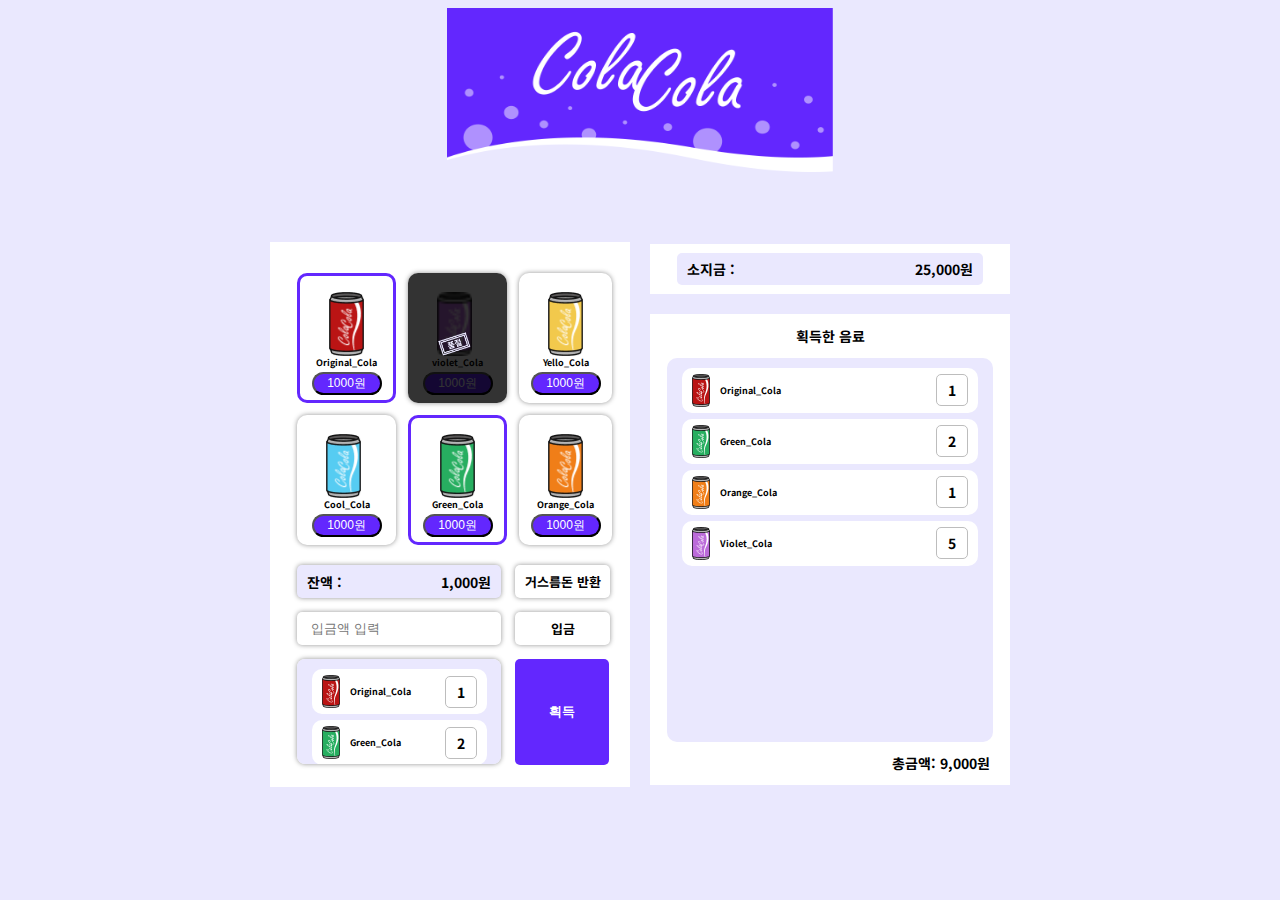
==== 과제/0320_콜라콜라_밴딩머신_평가/index.html @ 3159a7d2 "v1 commit" ====
<!DOCTYPE html>
<html lang="ko-KR">
  <head>
    <meta charset="UTF-8" />
    <meta http-equiv="X-UA-Compatible" content="IE=edge" />
    <meta name="viewport" content="width=device-width, initial-scale=1.0" />
    <title>밴딩머신</title>

    <!-- CSS -->
    <link rel="stylesheet" href="./style.css" />
  </head>
  <body>
    <!-- 로고 -->
    <header>
      <h1 class="a11y-hidden">ColaCola</h1>
      <img class="sign" src="./img/Group.png" alt="" />
    </header>

    <main>
      <!-- 첫번째 자판기 섹션 -->
      <section class="container first">
        <h2 class="a11y-hidden">자판기 선택 화면</h2>
        <!-- 음료 6개 -->
        <div class="wrap-can">
          <div class="cola red">
            <img src="./img/콜라.png" alt="" />
            <p class="can-name">Original_Cola</p>
            <button class="cola-btn">1000원</button>
          </div>
          <div class="cola violet">
            <img src="./img/보라콜라.png" alt="" />
            <div class="sold-out"></div>
            <img class="sold-out-img" src="./img/품절.png" alt="" />
            <p class="can-name">violet_Cola</p>
            <button class="cola-btn">1000원</button>
          </div>
          <div class="cola yello">
            <img src="./img/노란콜라.png" alt="" />
            <p class="can-name">Yello_Cola</p>
            <button class="cola-btn">1000원</button>
          </div>
          <div class="cola cool">
            <img src="./img/파란콜라.png" alt="" />
            <p class="can-name">Cool_Cola</p>
            <button class="cola-btn">1000원</button>
          </div>
          <div class="cola green">
            <img src="./img/초록콜라.png" alt="" />
            <p class="can-name">Green_Cola</p>
            <button class="cola-btn">1000원</button>
          </div>
          <div class="cola orange">
            <img src="./img/주황콜라.png" alt="" />
            <p class="can-name">Orange_Cola</p>
            <button class="cola-btn">1000원</button>
          </div>
        </div>
        <!-- 입금 및 잔액- -->
        <div class="wrap-money">
          <h2 class="a11y-hidden">입금 금액 및 잔액</h2>
          <div class="money balance">
            <p>잔액 :</p>
            <p>1,000원</p>
          </div>
          <button class="money btn-balance">거스름돈 반환</button>
          <div class="money input">
            <input type="text" placeholder="입금액 입력" />
          </div>
          <button class="money btn-input">입금</button>
          <!-- 장바구니 리스트 -->
          <div class="shopping-list">
            <ul class="wrap-list">
              <li class="list">
                <img src="./img/콜라.png" alt="" />
                <p>Original_Cola</p>
                <div class="list-cnt">1</div>
              </li>

              <li class="list">
                <img src="./img/초록콜라.png" alt="" />
                <p>Green_Cola</p>
                <div class="list-cnt">2</div>
              </li>
            </ul>
          </div>

          <!-- <div class="shopping btn-buy">획득</div> -->
          <button class="shopping btn-buy">획득</button>
        </div>
      </section>

      <div class="wrap2">
        <section class="container second">
          <h2 class="a11y-hidden">소지금 화면</h2>
          <div class="my-money">
            <p>소지금 :</p>
            <p>25,000원</p>
          </div>
          <div></div>
        </section>

        <section class="container third">
          <h2>획득한 음료</h2>

          <ul class="wrap-result">
            <li class="get-dirnk">
              <img src="/img/콜라.png" alt="" />
              <p>Original_Cola</p>
              <div class="drink-cnt">1</div>
            </li>

            <li class="get-dirnk">
              <img src="/img/초록콜라.png" alt="" />
              <p>Green_Cola</p>
              <div class="drink-cnt">2</div>
            </li>

            <li class="get-dirnk">
              <img src="/img/주황콜라.png" alt="" />
              <p>Orange_Cola</p>
              <div class="drink-cnt">1</div>
            </li>

            <li class="get-dirnk">
              <img src="/img/보라콜라.png" alt="" />
              <p>Violet_Cola</p>
              <div class="drink-cnt">5</div>
            </li>
          </ul>

          <h2 class="total">총금액: 9,000원</h2>
        </section>
      </div>
    </main>

    <!-- JavaScript -->
    <script src=""></script>
  </body>
</html>
---- 과제/0320_콜라콜라_밴딩머신_평가/style.css ----
/* 공통사항 */
@import url("https://fonts.googleapis.com/css2?family=Noto+Sans+KR:wght@300&display=swap");

body {
  font-family: "Noto Sans KR", sans-serif;
  background-color: #eae8fe;
}

ul,
li {
  list-style: none;
}

.a11y-hidden {
  clip: rect(1px, 1px, 1px, 1px);
  clip-path: inset(50%);
  width: 1px;
  height: 1px;
  margin: -1px;
  overflow: hidden;
  padding: 0;
  position: absolute;
}
/* 헤더 간판 */
.sign {
  width: 386px;
  height: 164.12px;
  margin: auto;
  display: block;
}

.first {
  width: 360px;
  height: 545px;
  background: white;
}

/* 자판기 공간값 */
.wrap-can {
  display: grid;
  grid-template-columns: 1fr 1fr 1fr;
  grid-template-rows: repeat(2, 130px);
  gap: 12px;
  padding: 31px 27px 0px 27px;
}
/* 콜라 스타일 */
.cola {
  display: flex;
  justify-content: center;
  border-radius: 10px;
  box-shadow: 0 0 5px #929292;
  font-size: 9px;
  font-weight: 500;
}

.cola {
  display: flex;
  flex-direction: column;
}

.cola img {
  width: 35px;
  height: 64px;
  margin: 11px 29px 0px 29px;
  align-items: center;
}

.can-name {
  font-size: 9px;
  font-weight: bolder;
  margin: 0 auto;
  padding-bottom: 3px;
}

.cola-btn {
  width: 70px;
  border-radius: 50px;
  background: #6327fe;
  color: #fff;
  font-size: 12px;
  margin: 0 auto;
}

.red,
.green {
  border: 3px solid #6327fe;
  box-shadow: none;
}

.violet {
  position: relative;
}
.sold-out {
  position: absolute;
  width: 100%;
  height: 130px;
  background-color: rgba(0, 0, 0, 0.8);
  border-radius: 10px;
  z-index: 1;
}
.sold-out-img {
  position: absolute;
  z-index: 2;
  object-fit: scale-down;
}

/* 입금액 및 잔돈 공간 값 */
.wrap-money {
  display: grid;
  grid-template-columns: 1fr 1fr 1fr;
  grid-template-rows: repeat(2, 33px) 106px;
  gap: 14px;
  padding: 20px 20px 0px 27px;
  grid-template-areas:
    "a a b"
    "c c d"
    "e e f";
}
.money {
  border-radius: 5px;
  box-shadow: 0 0 5px #929292;
  font-size: 9px;
  font-weight: bold;
}

.money {
  display: flex;
  justify-content: center;
  align-items: center;
}

.balance p {
  font-size: 14px;
  font-weight: bold;
  margin: 0;
}

.balance {
  grid-area: a;
  display: flex;
  flex-wrap: wrap;
  align-items: center;
  justify-content: center;
  gap: 0 28px;
  justify-content: space-between;
  padding-left: 10px;
  padding-right: 10px;
}

.btn-blance {
  grid-area: b;
}

.input {
  grid-area: c;
}

.btn-input {
  grid-area: d;
}

.shopping-list {
  grid-area: e;
}

.btn-buy {
  grid-area: f;
}

.btn-buy {
  width: 94px;
  height: 106px;
  background-color: #6327fe;
  color: #ffffff;
  font-size: 13px;
  font-weight: 700;
  border-radius: 5px;
  border: 0;
}

/* 장바구니스타일 */
.wrap-list {
  height: 85px;
  background: #eae8fe;
  box-shadow: 0 0 5px #929292;
  margin: 0 auto;
  padding: 10px;
  border-radius: 8px;
  display: flex;
  flex-direction: column;
  gap: 6px;
  align-items: center;
  overflow-y: scroll;
  scrollbar-color: #6969dd #e0e0e0;
  scrollbar-width: thin;
}

.wrap-list::-webkit-scrollbar {
  width: 4px;
}
.wrap-list::-webkit-scrollbar-thumb {
  background-color: #ffffff;
  border-radius: 50px;
  background-clip: content-box;
}
.wrap-list::-webkit-scrollbar-track {
  background-color: #eae8fe;
  border-radius: 50px;
}

.list {
  width: 155px;
  background: #ffffff;
  border-radius: 10px;
  display: flex;
  align-items: center;
  gap: 10px;
  padding: 6px 10px;
}

.list img {
  width: 18px;
  height: 33px;
}

.list p {
  font-size: 9px;
  font-weight: bolder;
}

.list-cnt {
  font-size: 14px;
  font-weight: bolder;
  width: 30px;
  height: 30px;
  border: 1px solid #bdbdbd;
  border-radius: 5px;
  text-align: center;
  display: flex;
  justify-content: center;
  align-items: center;
  margin-left: auto;
}

/* money 부분 스타일 */
input[type="text"] {
  width: auto;
  height: auto;
  font-size: 13px;
  color: #bdbdbd;
  border-radius: 5px;
  border: 0;
  outline: none;
}
.balance {
  background-color: #eae8fe;
}

.btn-input,
.btn-balance {
  border: 0;
  background-color: white;
  font-size: 13px;
  font-family: Noto Sans KR;
}

/* 두번째 센셕 소지금 */
.second {
  width: 360px;
  height: 50px;
  background-color: white;
  display: flex;
  justify-content: center;
  align-items: center;
}

.second .my-money {
  width: 306px;
  background-color: #eae8fe;
  margin: 9px 27px;
  border-radius: 5px;
  display: flex;
  /* flex-wrap: wrap; */
  /* align-items: center; */
  /* justify-content: center; */
  gap: 0 28px;
  justify-content: space-between;
}

.second .my-money p {
  font-size: 14px;
  margin: 0;
  font-weight: bold;
  padding: 6px 10px;
}

/* 획득한  결과 */
.third {
  width: 360px;
  background-color: white;
  margin-top: 20px;
  display: flex;
  flex-direction: column;
}

.third h2 {
  font-weight: bolder;
  font-size: 14px;
  text-align: center;
}

/* 개별 음료 획득 스타일 */
.wrap-result {
  width: 306px;
  height: 364px;
  background: #eae8fe;
  margin: 0 auto;
  padding: 10px;
  border-radius: 10px;
  display: flex;
  flex-direction: column;
  gap: 6px;
  align-items: center;
}

.get-dirnk {
  width: 276px;
  background: #ffffff;
  border-radius: 10px;
  display: flex;
  align-items: center;
  gap: 10px;
  padding: 6px 10px;
}

.get-dirnk img {
  width: 18px;
  height: 33px;
}

.get-dirnk p {
  font-size: 9px;
  font-weight: bolder;
}

.drink-cnt {
  font-size: 14px;
  font-weight: bolder;
  width: 30px;
  height: 30px;
  border: 1px solid #bdbdbd;
  border-radius: 5px;
  text-align: center;
  display: flex;
  justify-content: center;
  align-items: center;
  margin-left: auto;
}

.total {
  font-size: 12px;
  display: flex;
  margin-left: auto;
  padding-right: 20px;
}
/* 전체 페이지 공간 배치 */
main {
  display: flex;
  width: 1224px;
  max-width: calc(100% - 60px);
  margin: auto;
  justify-content: center;
  align-items: center;
  gap: 20px;
  margin-top: 70px;
}

@media (max-width: 1024px) {
  main {
    flex-direction: column;
  }
  main {
    border-right: 0;
    padding-right: 0;
    min-height: auto;
    transform: translate(-50%, 50%);
  }
}
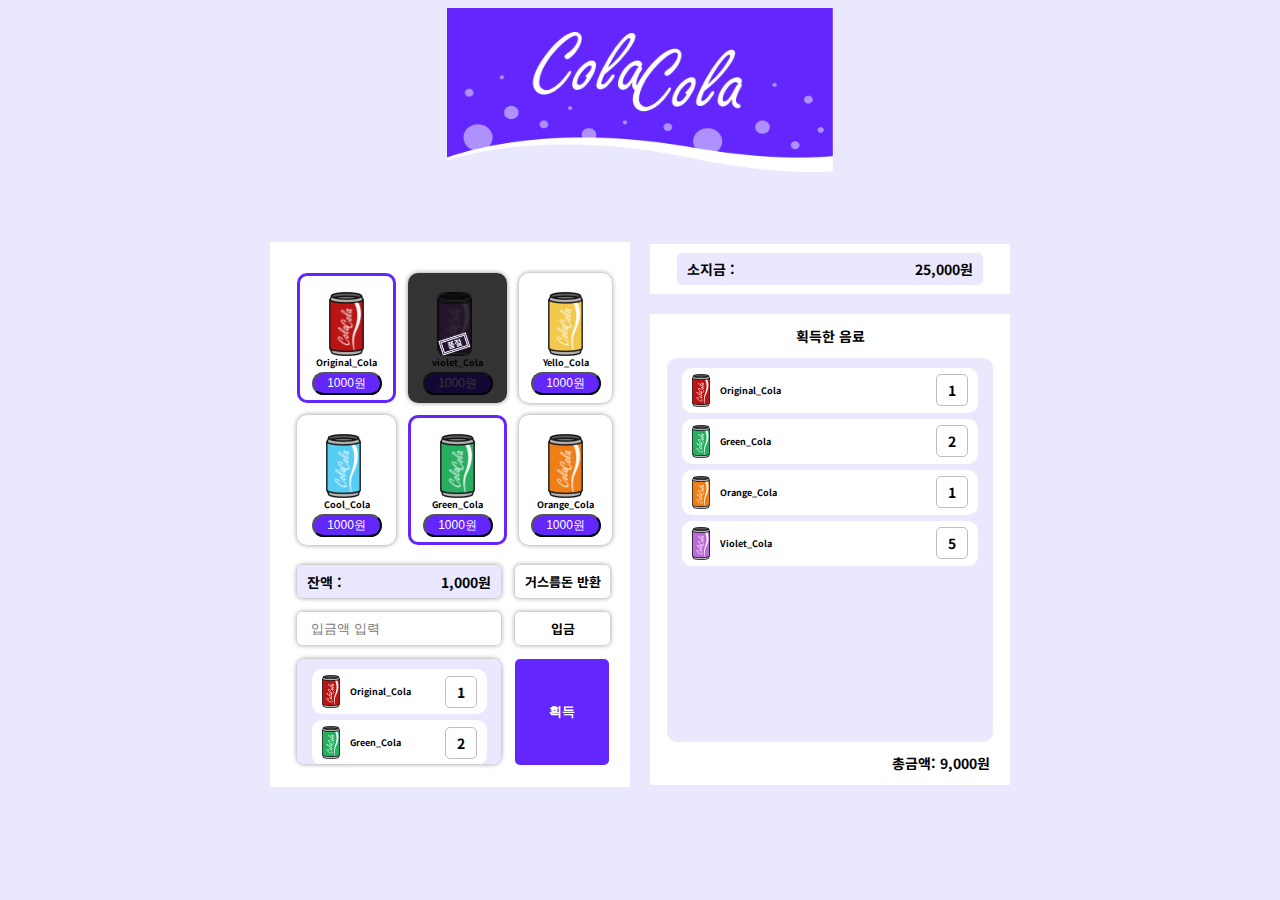
==== commit c079e301: "Fix_콜라콜라 index 이미지경로 수정" ====
--- a/과제/0320_콜라콜라_밴딩머신_평가/index.html
+++ b/과제/0320_콜라콜라_밴딩머신_평가/index.html
@@ -104,25 +104,25 @@
 
           <ul class="wrap-result">
             <li class="get-dirnk">
-              <img src="/img/콜라.png" alt="" />
+              <img src="./img/콜라.png" alt="" />
               <p>Original_Cola</p>
               <div class="drink-cnt">1</div>
             </li>
 
             <li class="get-dirnk">
-              <img src="/img/초록콜라.png" alt="" />
+              <img src="./img/초록콜라.png" alt="" />
               <p>Green_Cola</p>
               <div class="drink-cnt">2</div>
             </li>
 
             <li class="get-dirnk">
-              <img src="/img/주황콜라.png" alt="" />
+              <img src="./img/주황콜라.png" alt="" />
               <p>Orange_Cola</p>
               <div class="drink-cnt">1</div>
             </li>
 
             <li class="get-dirnk">
-              <img src="/img/보라콜라.png" alt="" />
+              <img src="./img/보라콜라.png" alt="" />
               <p>Violet_Cola</p>
               <div class="drink-cnt">5</div>
             </li>
